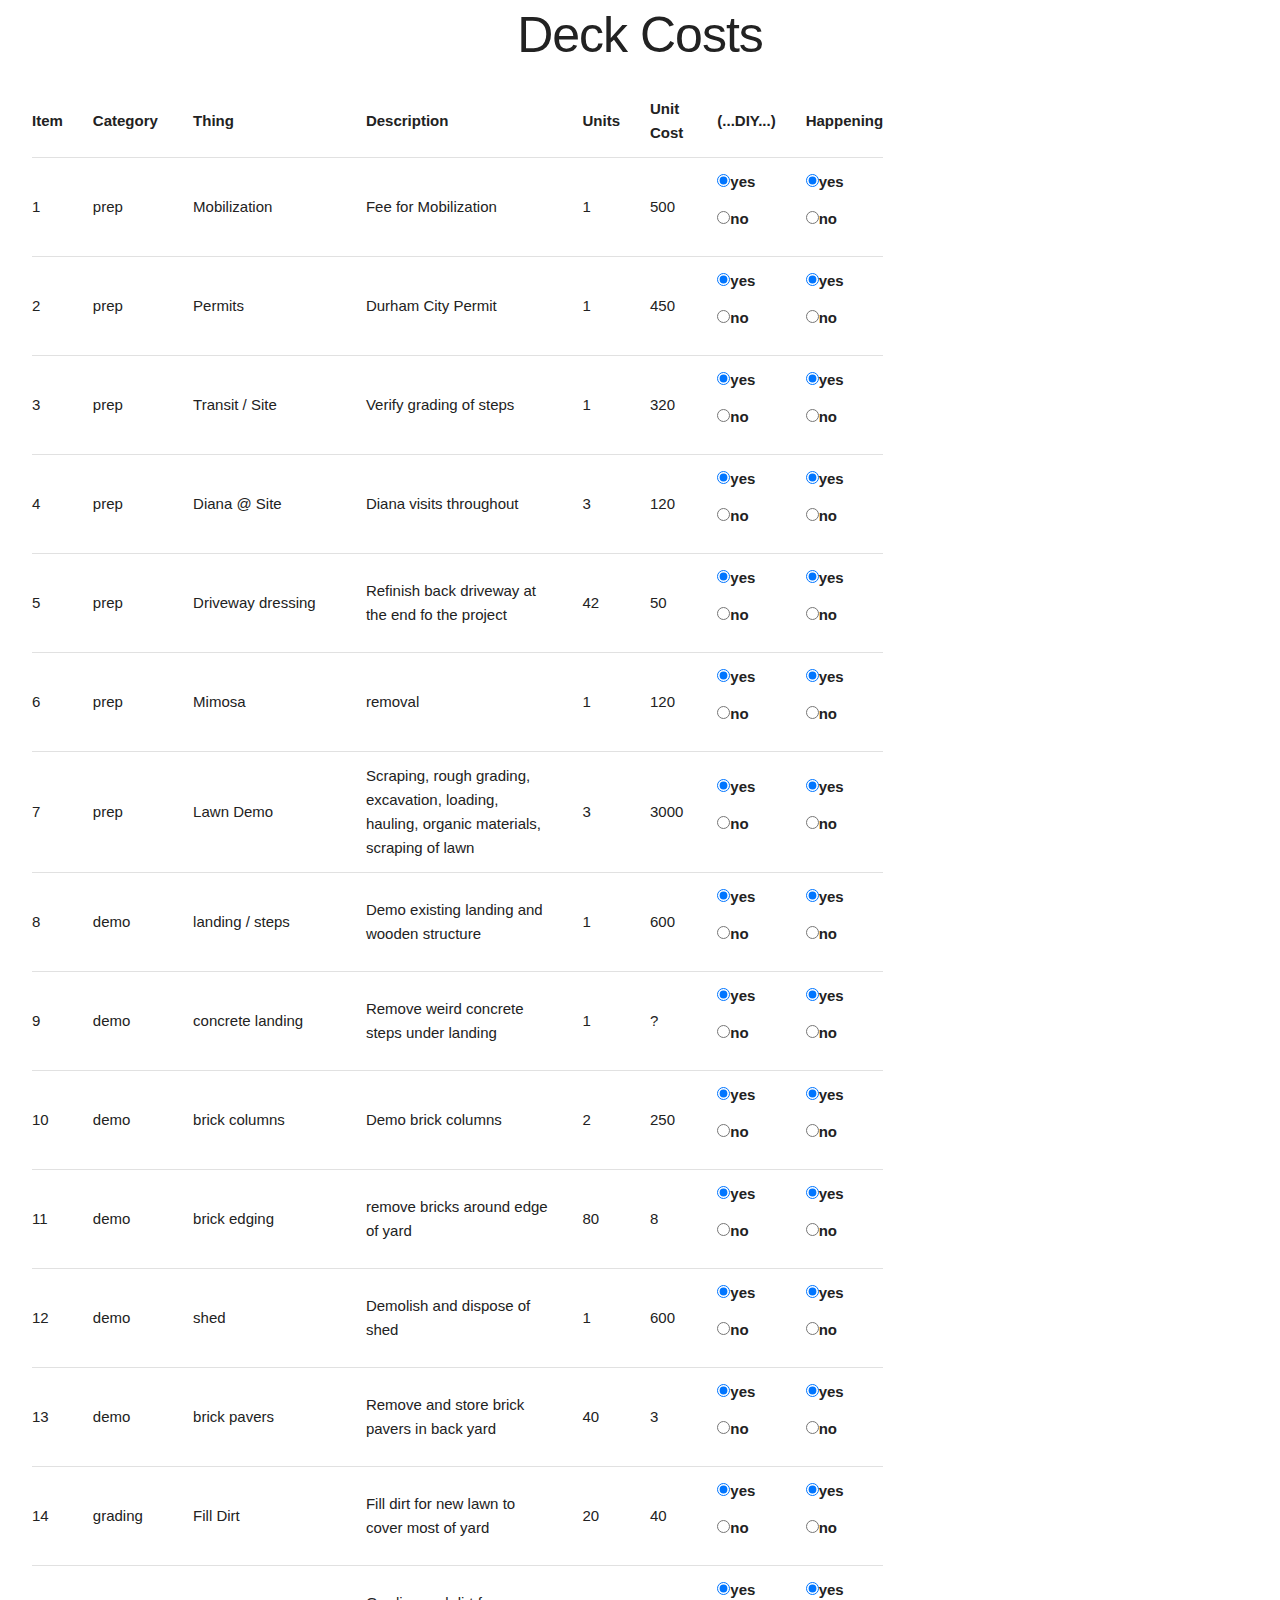
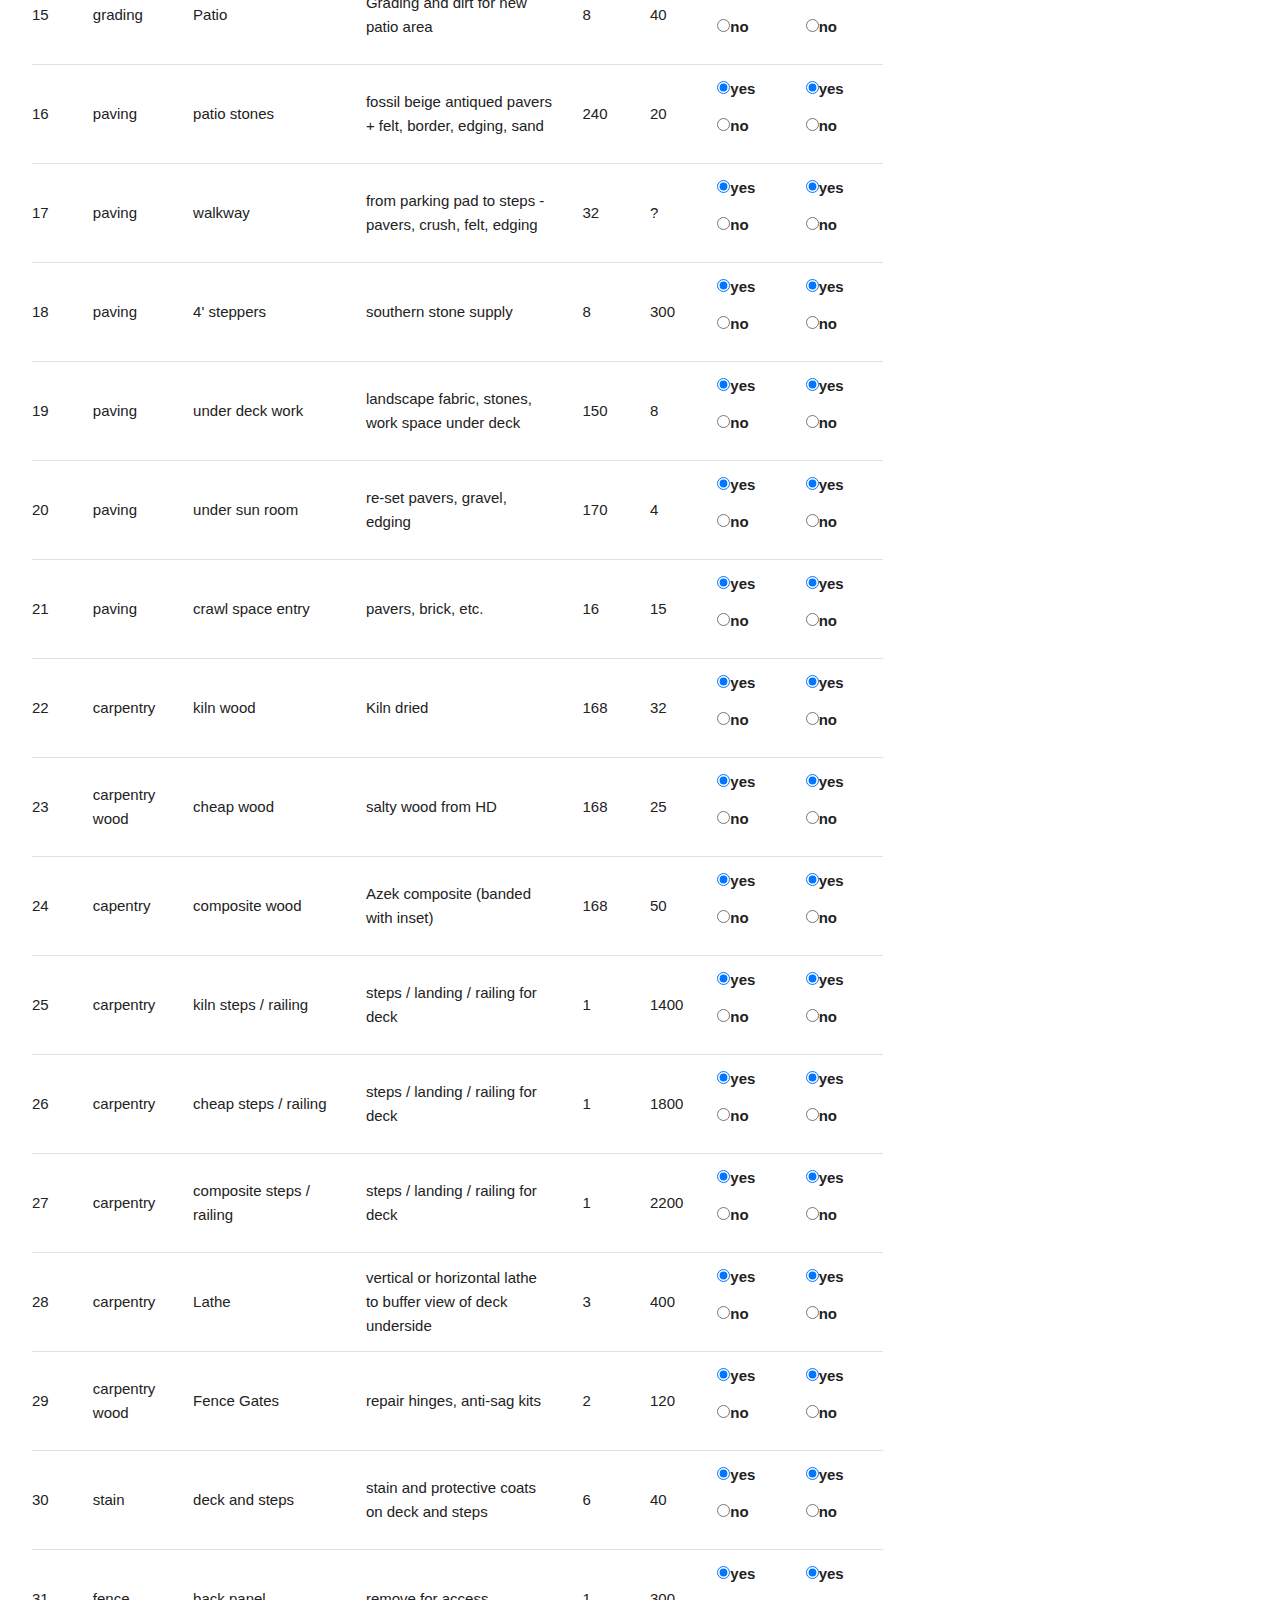
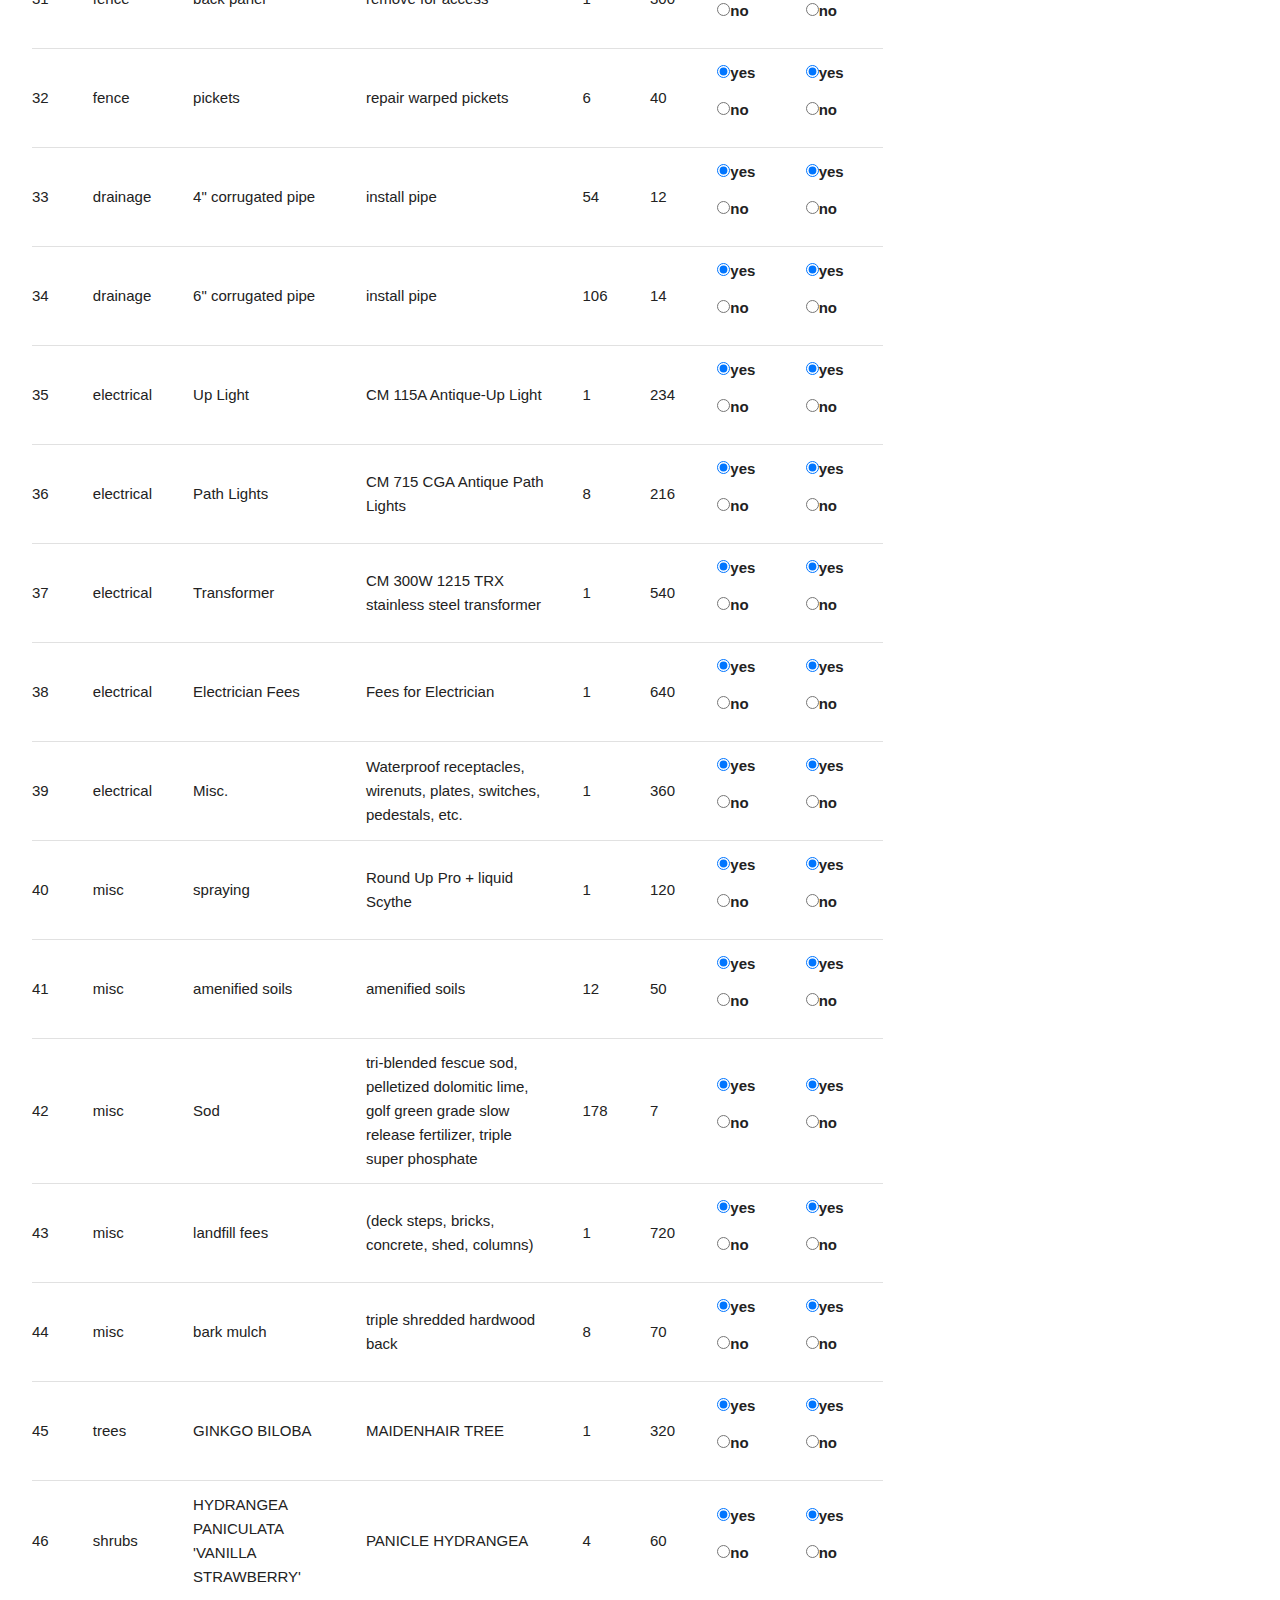
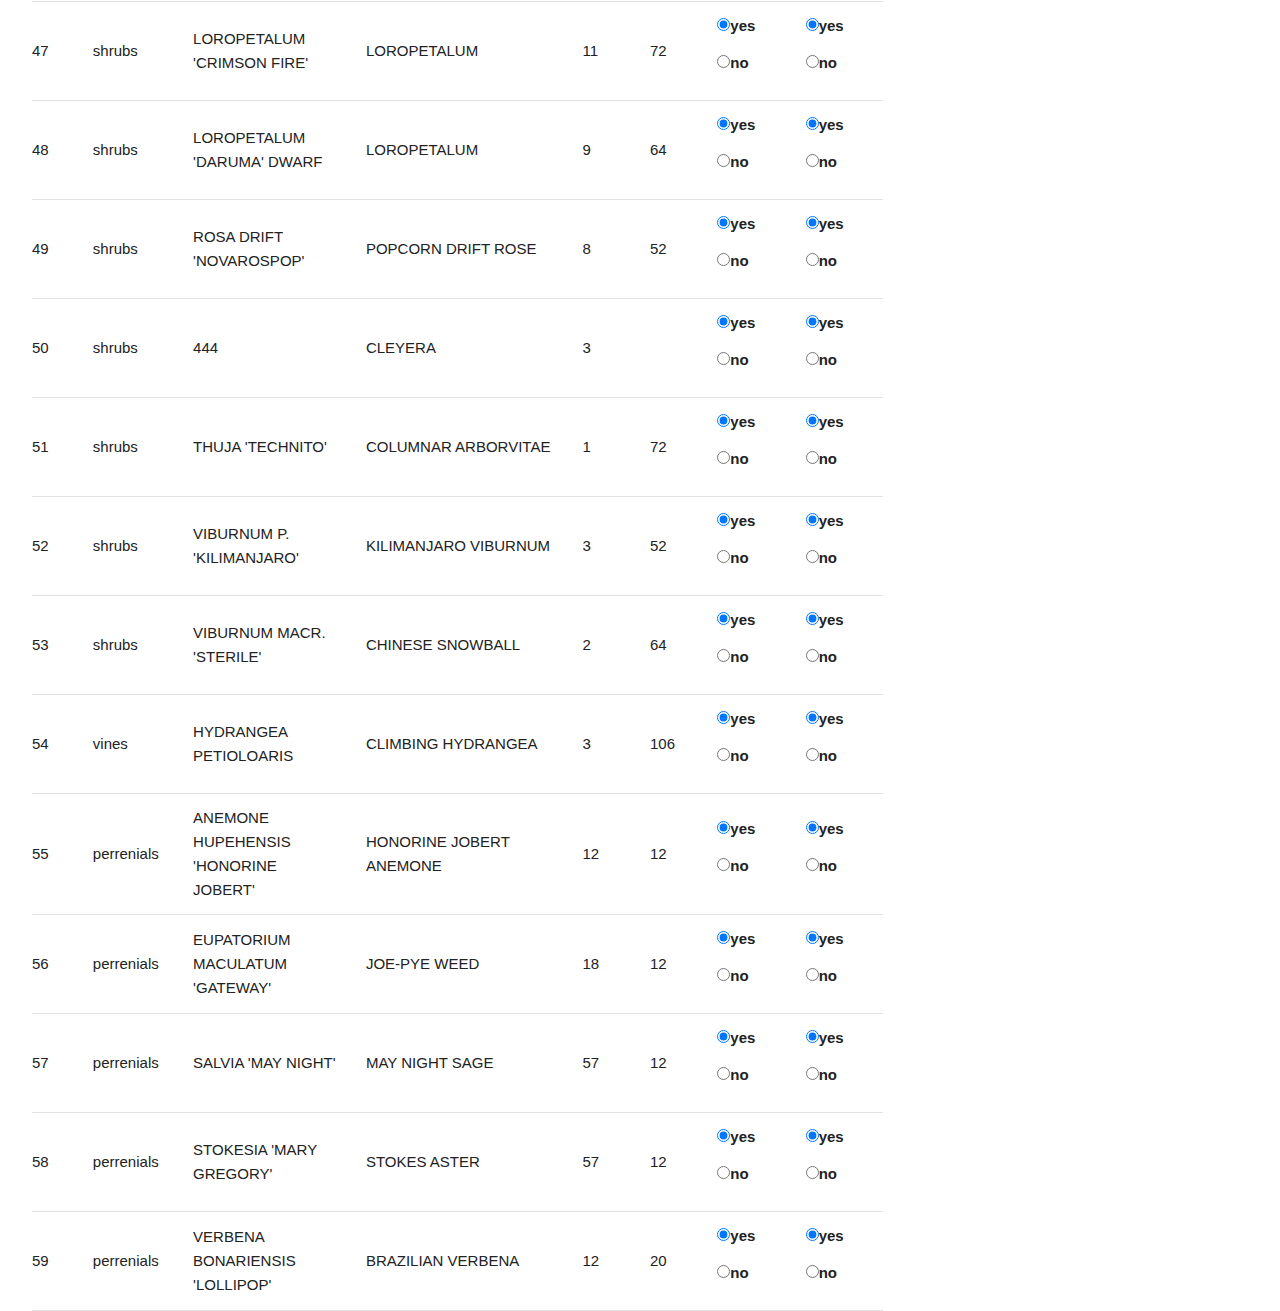
==== deck_widget.html @ a0dcb682 "Upload working html css and js for deck widget" ====
<!DOCTYPE html>
<html lang="en" dir="ltr">
    <head>
        <meta charset="utf-8">
        <title>deck_widget</title>
        <link rel="stylesheet" href="./css/skeleton.css">
        <link rel="stylesheet" href="./css/custom.css">
    </head>
    <body>
        <div id="deck_content_container">
          <h1>Deck Costs</h1>
          <div id="table_total_container" class="twelve columns">
          <table class="six columns" id="table_container">
            <thead>
              <tr>
                <th>Item</th>
                <th>Category</th>
                <th>Thing</th>
                <th>Description</th>
                <th>Units</th>
                <th>Unit Cost</th>
                <th>(...DIY...)</th>
                <th>Happening</th>
              </tr>
            </thead>
            <tbody id="table_body">
              
            </tbody>
           </table>
        </div>
        <script type="text/javascript" src="./js/site.js"></script>
    </body>
</html>
---- css/custom.css ----
#deck_content_container h1 {
  text-align: center;
}
#deck_content_container {
  margin: 5px auto;
  width: 95%;
}

#header_container {
  display: flex;
  width: 100t;
}

#table_container {
  margin: 0 auto; 
  width: 70%; 
}
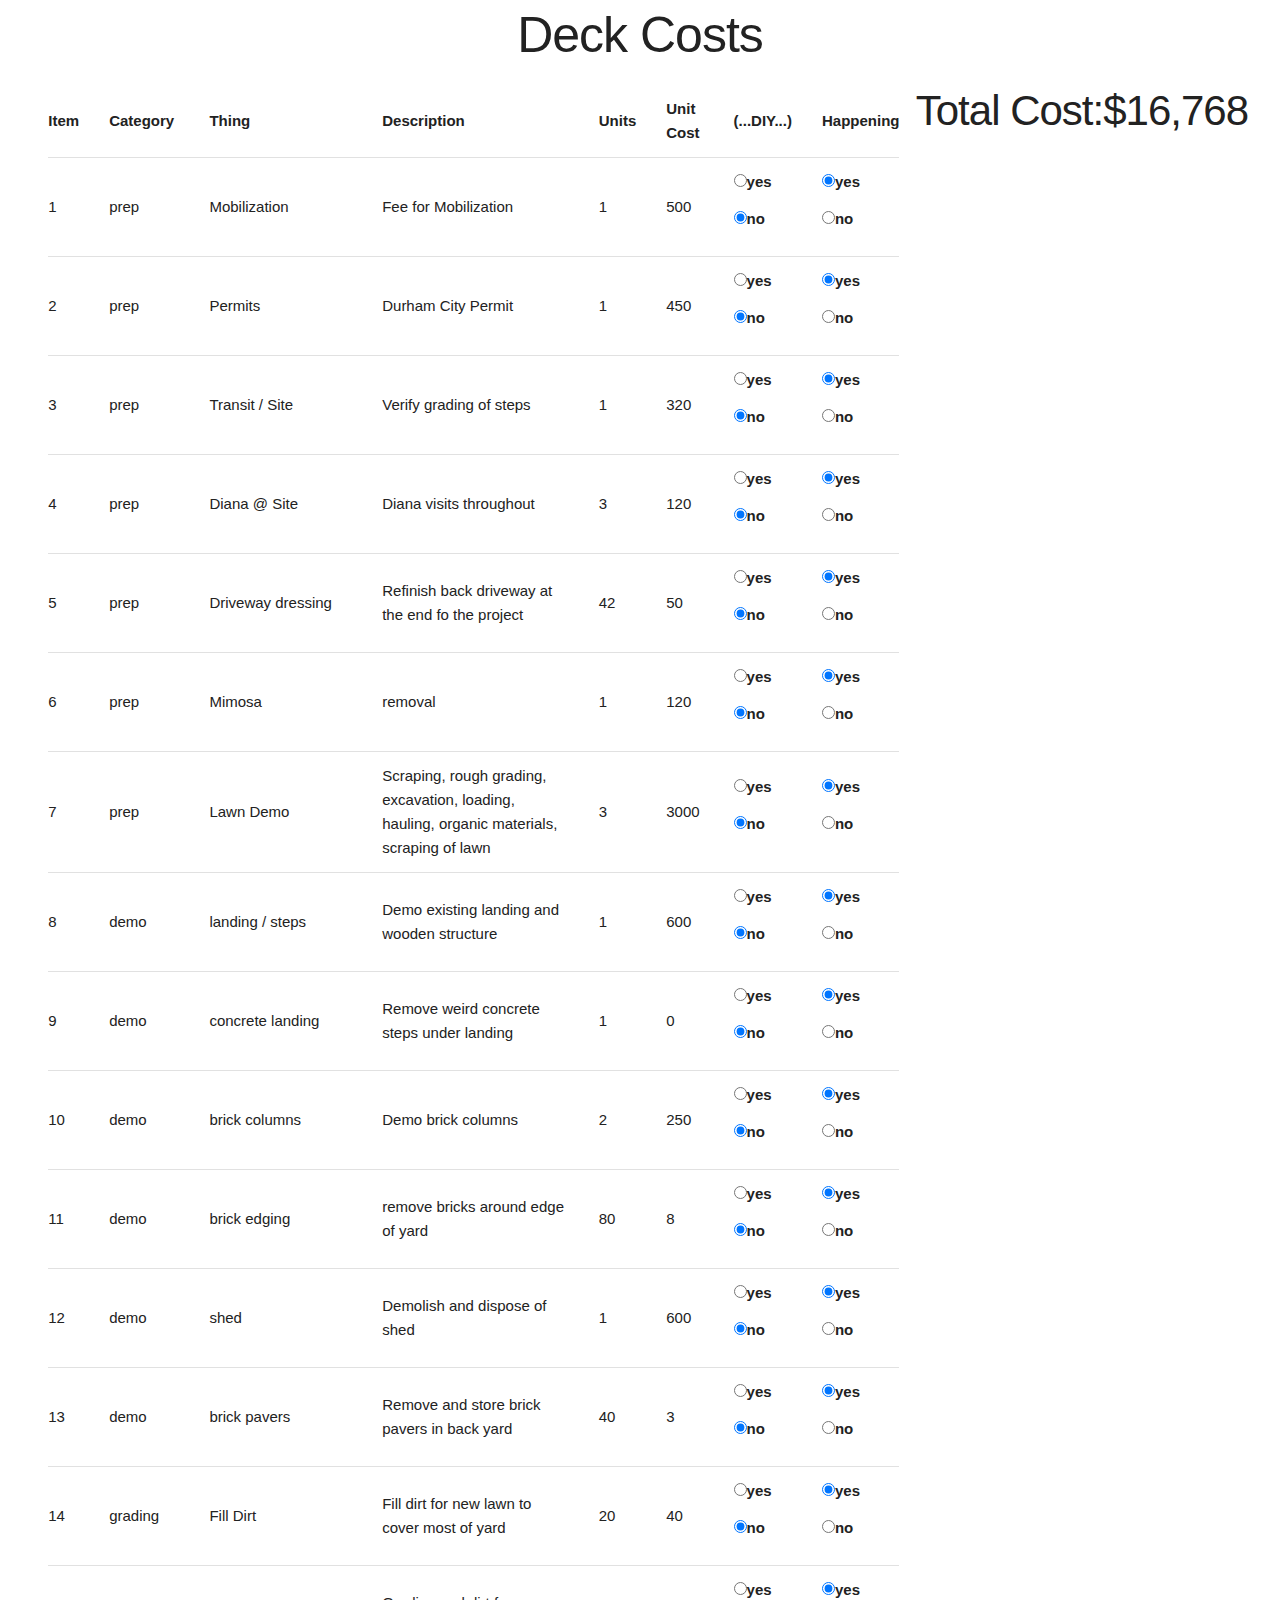
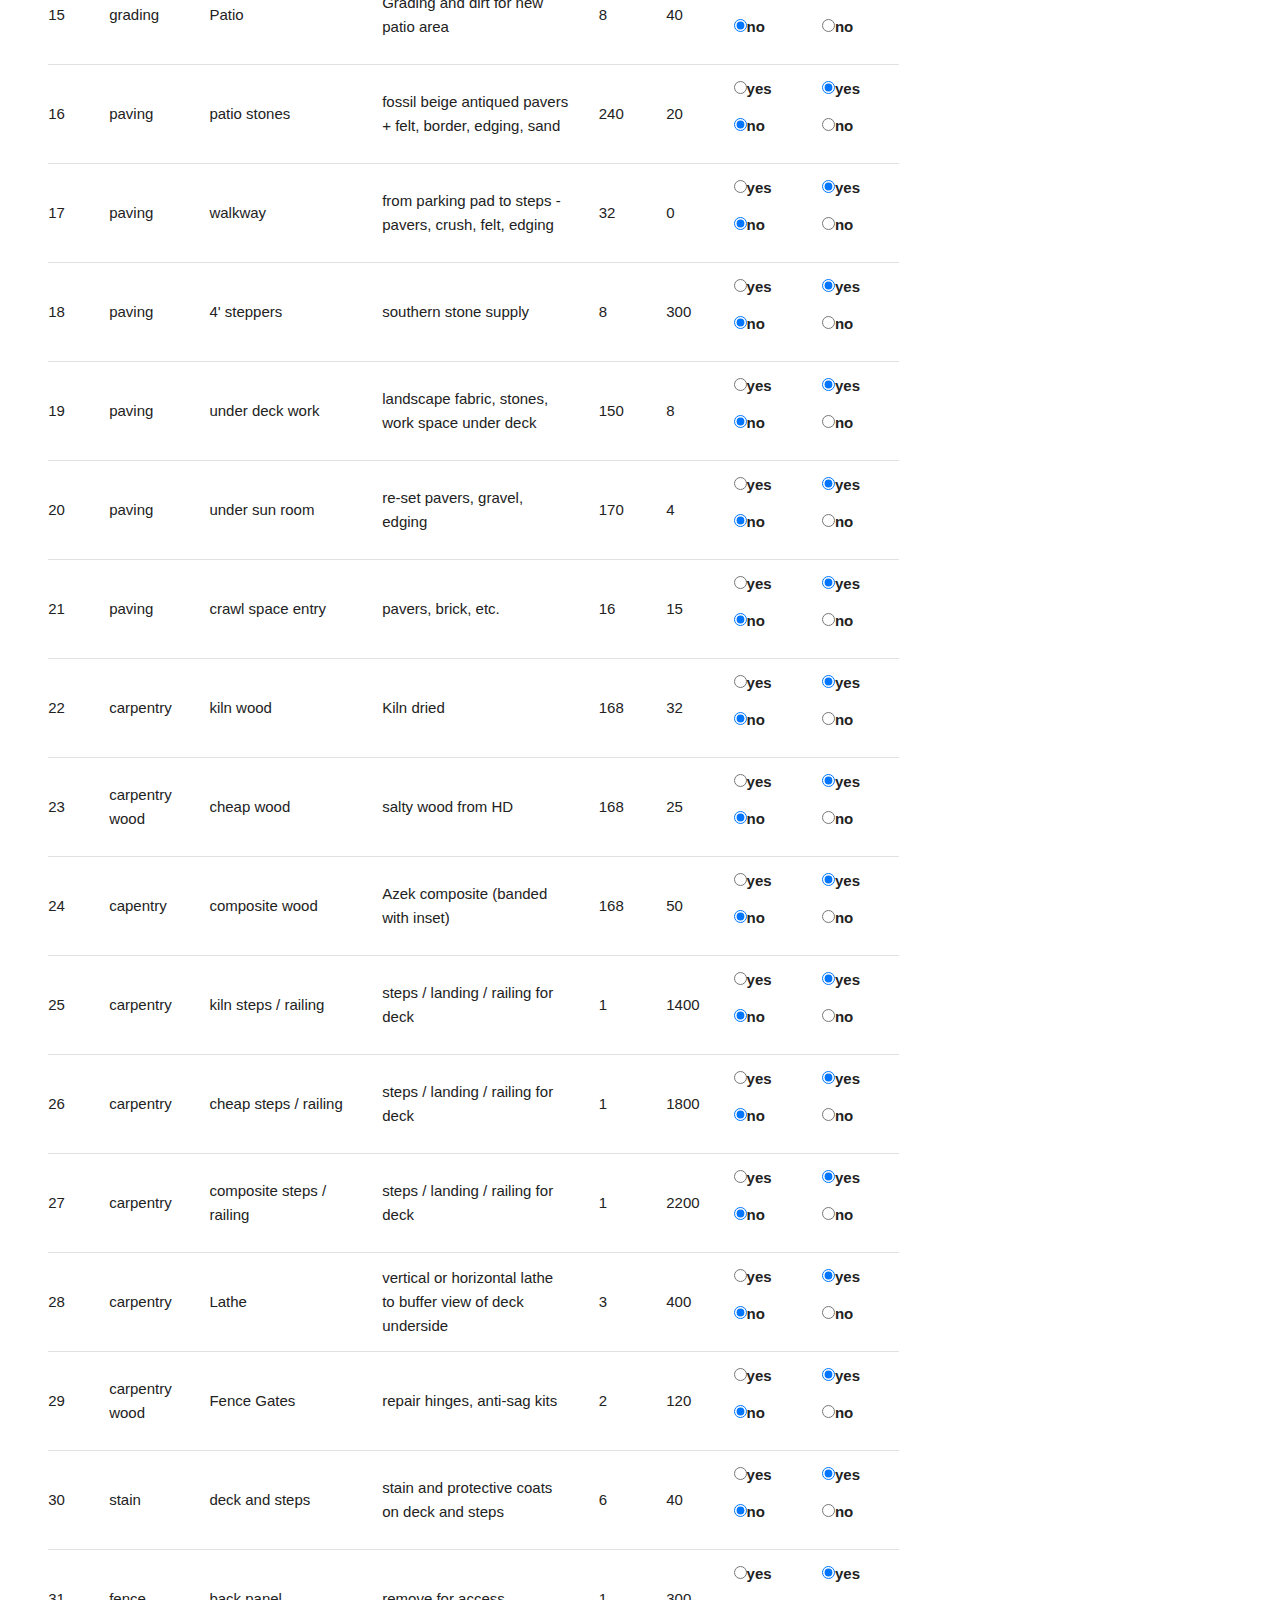
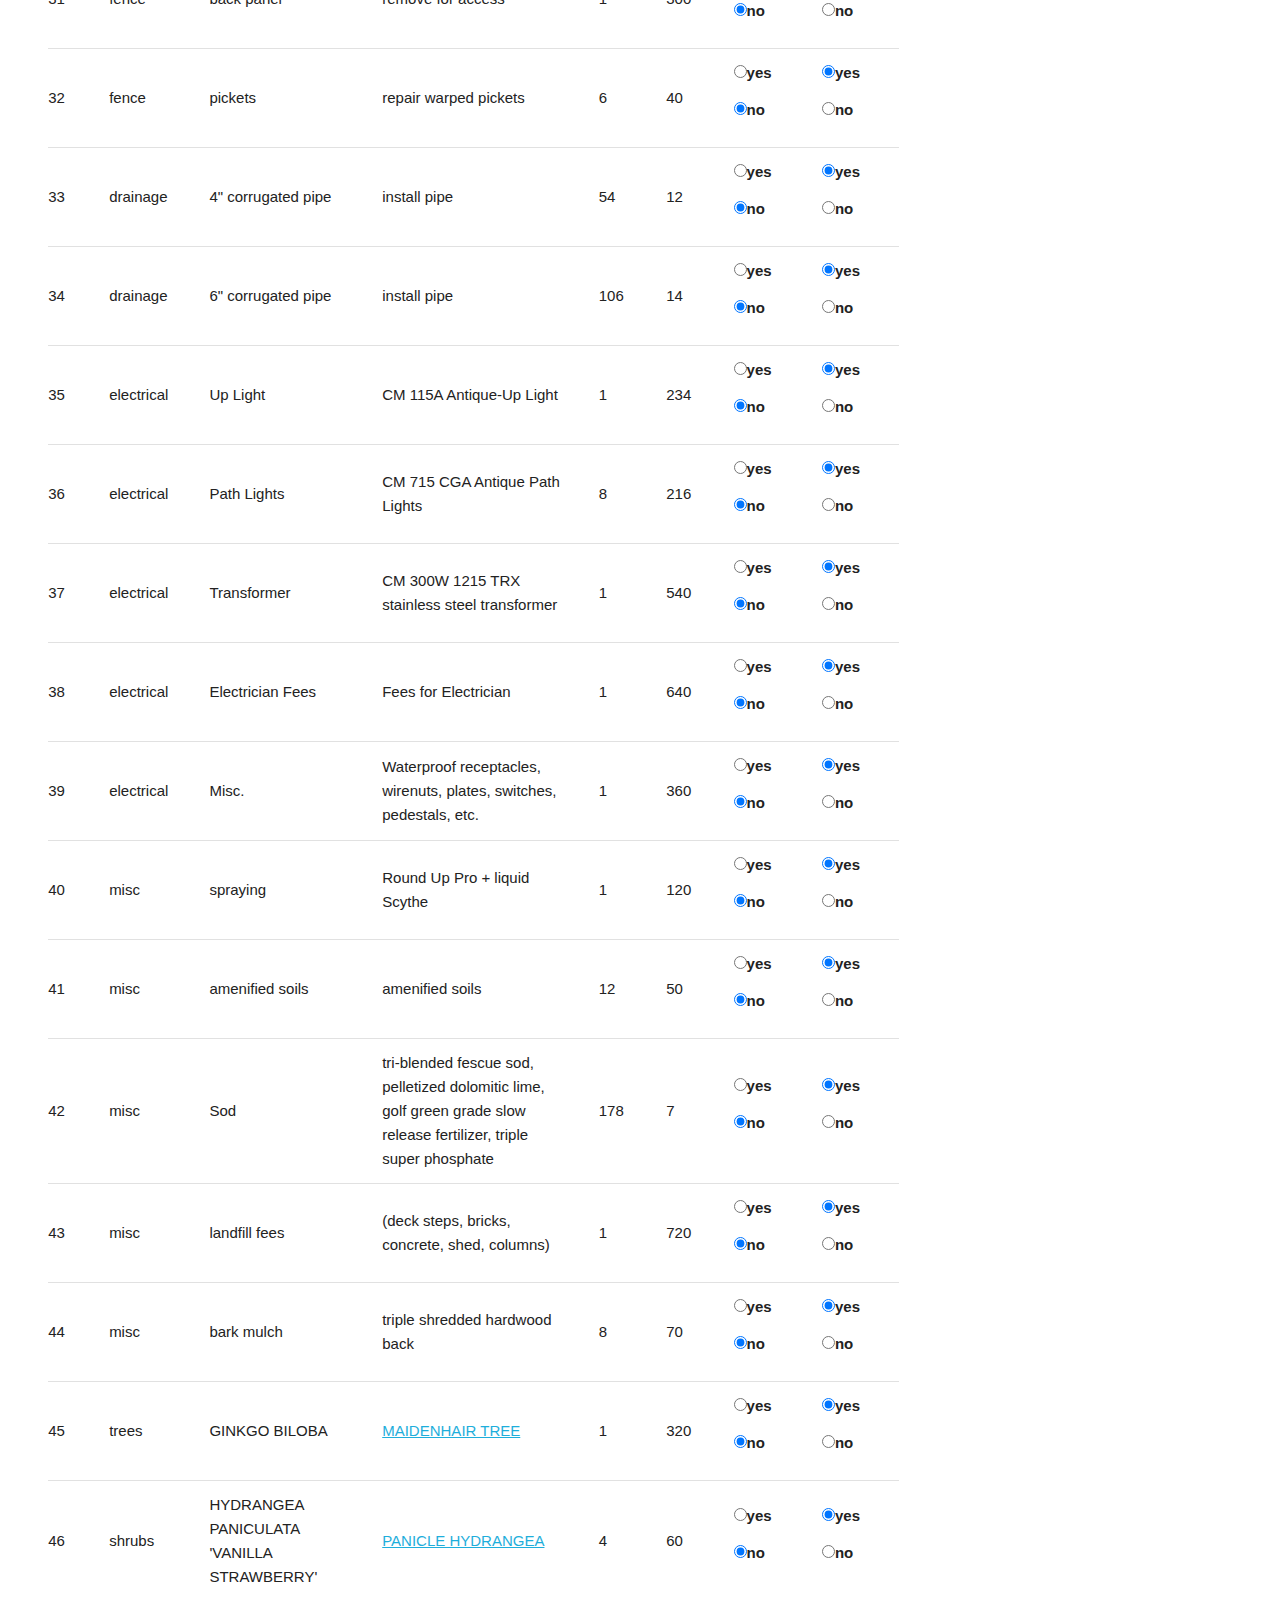
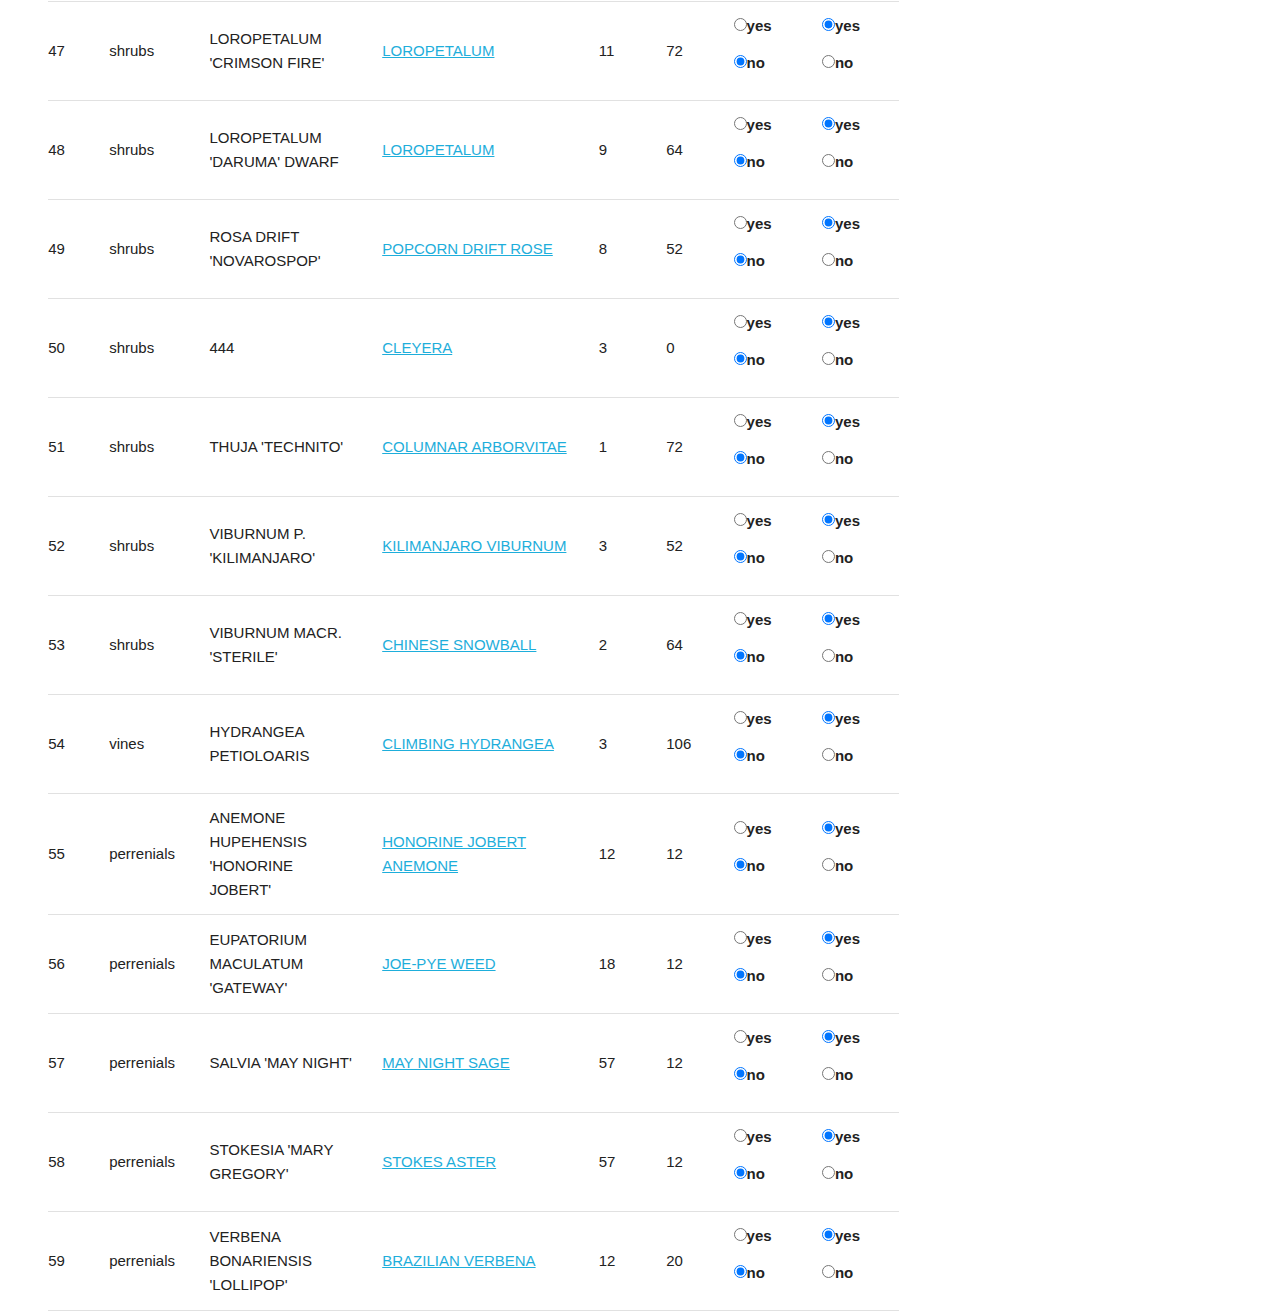
==== commit 4f532b40: "add total cost text and calculate initial total cost" ====
--- a/deck_widget.html
+++ b/deck_widget.html
@@ -9,7 +9,7 @@
     <body>
         <div id="deck_content_container">
           <h1>Deck Costs</h1>
-          <div id="table_total_container" class="twelve columns">
+          <div id="table_and_totals_container" class="twelve columns">
           <table class="six columns" id="table_container">
             <thead>
               <tr>
@@ -27,6 +27,9 @@
               
             </tbody>
            </table>
+           <div>
+               <h2>Total Cost:<span id="total_cost_int"></span></h2>
+           </div>
         </div>
         <script type="text/javascript" src="./js/site.js"></script>
     </body>
--- a/css/custom.css
+++ b/css/custom.css
@@ -14,4 +14,10 @@
 #table_container {
   margin: 0 auto; 
   width: 70%; 
+}
+
+#table_and_totals_container{
+    display: flex; 
+    width: 100%; 
+    flex-direction: row;
 }